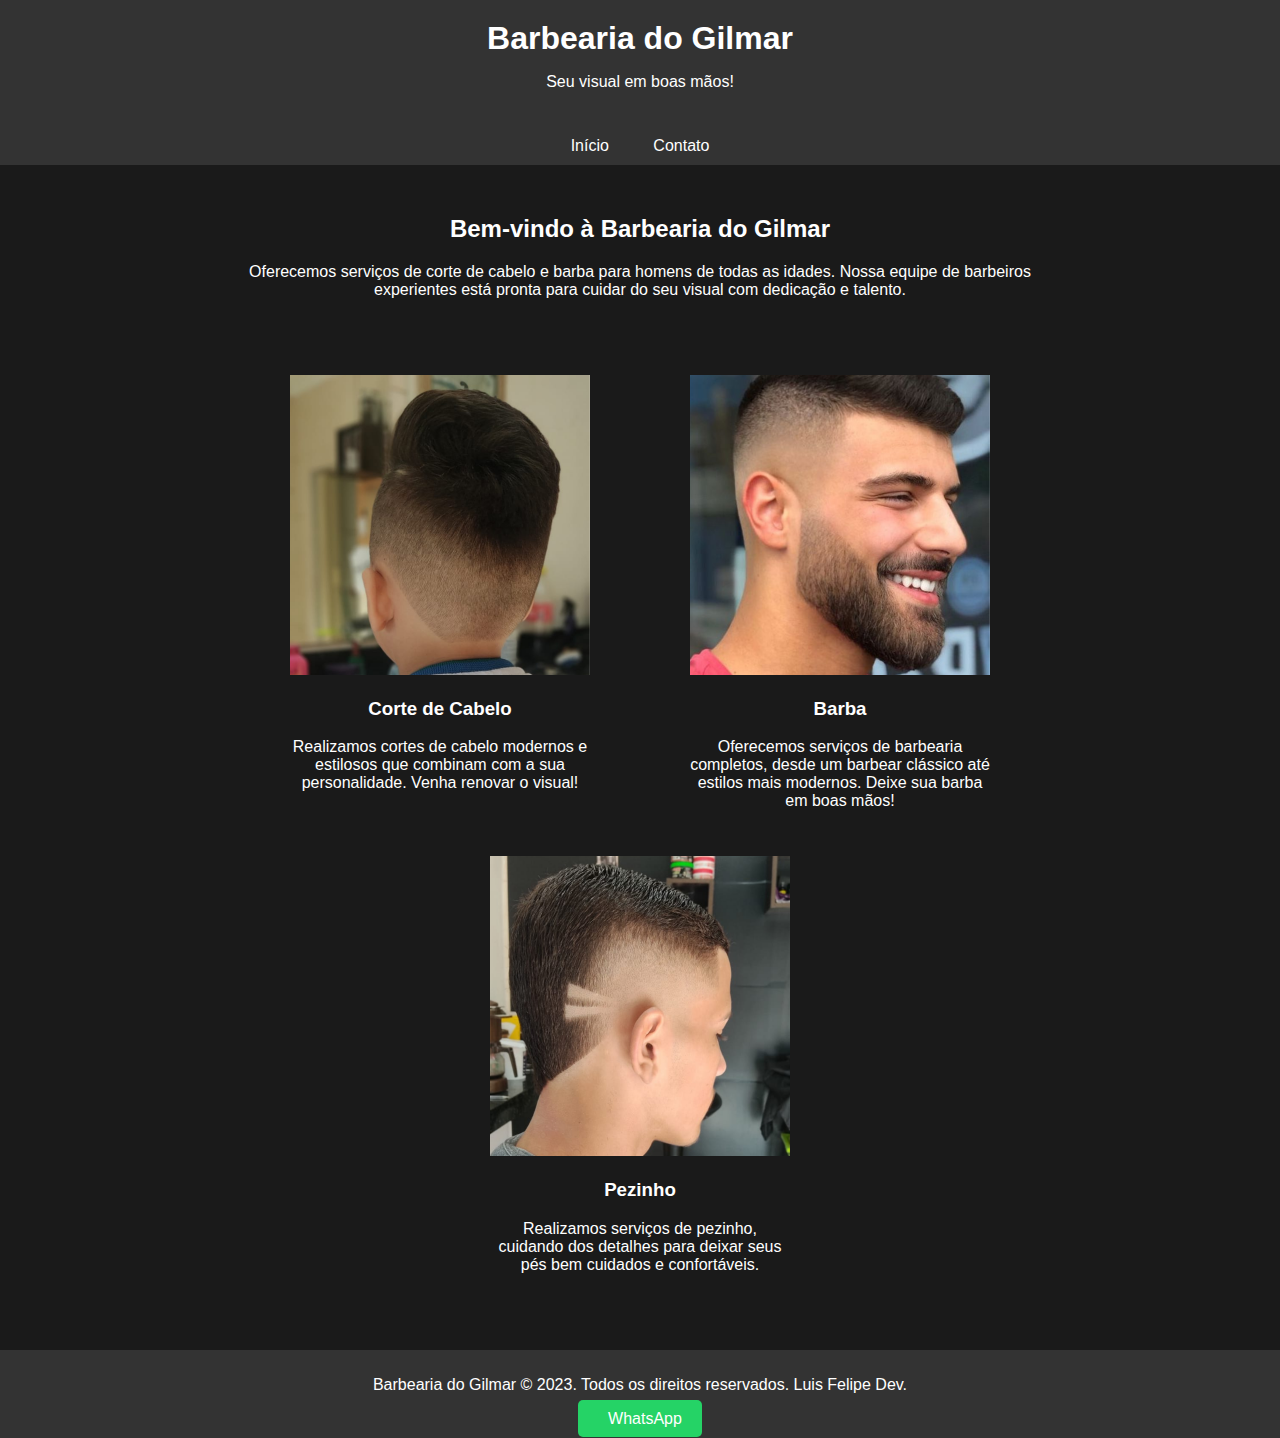
==== index.html @ b208b426 "projeto site barbearia" ====
<!DOCTYPE html>
<html lang="pt-BR">
<head>
    <meta charset="UTF-8">
    <meta name="viewport" content="width=device-width, initial-scale=1.0">
    <title>Barbearia do Gilmar</title>
    <link rel="stylesheet" href="style.css">   
</head>
<body>
    <header>
        <h1>Barbearia do Gilmar</h1>
        <p>Seu visual em boas mãos!</p>
    </header>
    <nav>
        <a href="#">Início</a>
        <a href="./contato.html">Contato</a>
    </nav>
    <section>
        <h2>Bem-vindo à Barbearia do Gilmar</h2>
        <p>Oferecemos serviços de corte de cabelo e barba para homens de todas as idades. Nossa equipe de barbeiros experientes está pronta para cuidar do seu visual com dedicação e talento.</p>
    </section>

    <!-- Serviços -->
    <section class="servicos">
        <div class="servico">
            <img src="./fotos/2.png" alt="Corte de Cabelo">
            <h3>Corte de Cabelo</h3>
            <p>Realizamos cortes de cabelo modernos e estilosos que combinam com a sua personalidade. Venha renovar o visual!</p>
        </div>
        <div class="servico">
            <img src="./fotos/6.png" alt="Barba">
            <h3>Barba</h3>
            <p>Oferecemos serviços de barbearia completos, desde um barbear clássico até estilos mais modernos. Deixe sua barba em boas mãos!</p>
        </div>
        <div class="servico">
            <img src="./fotos/5.png" alt="Pezinho">
            <h3>Pezinho</h3>
            <p>Realizamos serviços de pezinho, cuidando dos detalhes para deixar seus pés bem cuidados e confortáveis.</p>
        </div>
    </section>

    <footer>
        <p>Barbearia do Gilmar &copy; 2023. Todos os direitos reservados. Luis Felipe Dev.</p>
        <!-- Botão com o ícone do WhatsApp -->
        <a class="whatsapp-button" href="https://wa.me/qr/P7TEKBEVWF3ZK1" target="_blank">
            <i class="fab fa-whatsapp"></i> WhatsApp
        </a>
    </footer>
</body>
</html>
---- style.css ----
body {
    font-family: Arial, sans-serif;
    margin: 0;
    padding: 0;
    background-color: #1a1a1a;
    color: white;
}

header {
    text-align: center;
    background-color: #333;
    padding: 20px 0;
}

header h1 {
    margin: 0;
}

nav {
    background-color: #333;
    text-align: center;
    padding: 10px 0;
}

nav a {
    color: white;
    text-decoration: none;
    margin: 0 20px;
}

section {
    padding: 30px;
}

.servicos {
    display: flex;
    flex-wrap: wrap;
    justify-content: space-around;
}

.servico {
    width: 300px;
    margin-bottom: 30px;
    text-align: center;
}

.servico img {
    width: 100%;
    max-width: 300px;
    height: auto;
}

footer {
    background-color: #333;
    text-align: center;
    padding: 10px 0;
}

.whatsapp-button {
    background-color: #25D366;
    color: white;
    text-decoration: none;
    padding: 10px 20px;
    border-radius: 5px;
}

.whatsapp-button i {
    margin-right: 10px;
}

a {
    color: white;
    text-decoration: none;
}
/* Restante do CSS ... */

section {
    padding: 30px;
    text-align: center;
    max-width: 800px;
    margin: 0 auto;
}

.servicos {
    display: flex;
    flex-wrap: wrap;
    justify-content: space-around;
}

.servico {
    width: 300px;
    margin-bottom: 30px;
    text-align: center;
}

/* Restante do CSS ... */
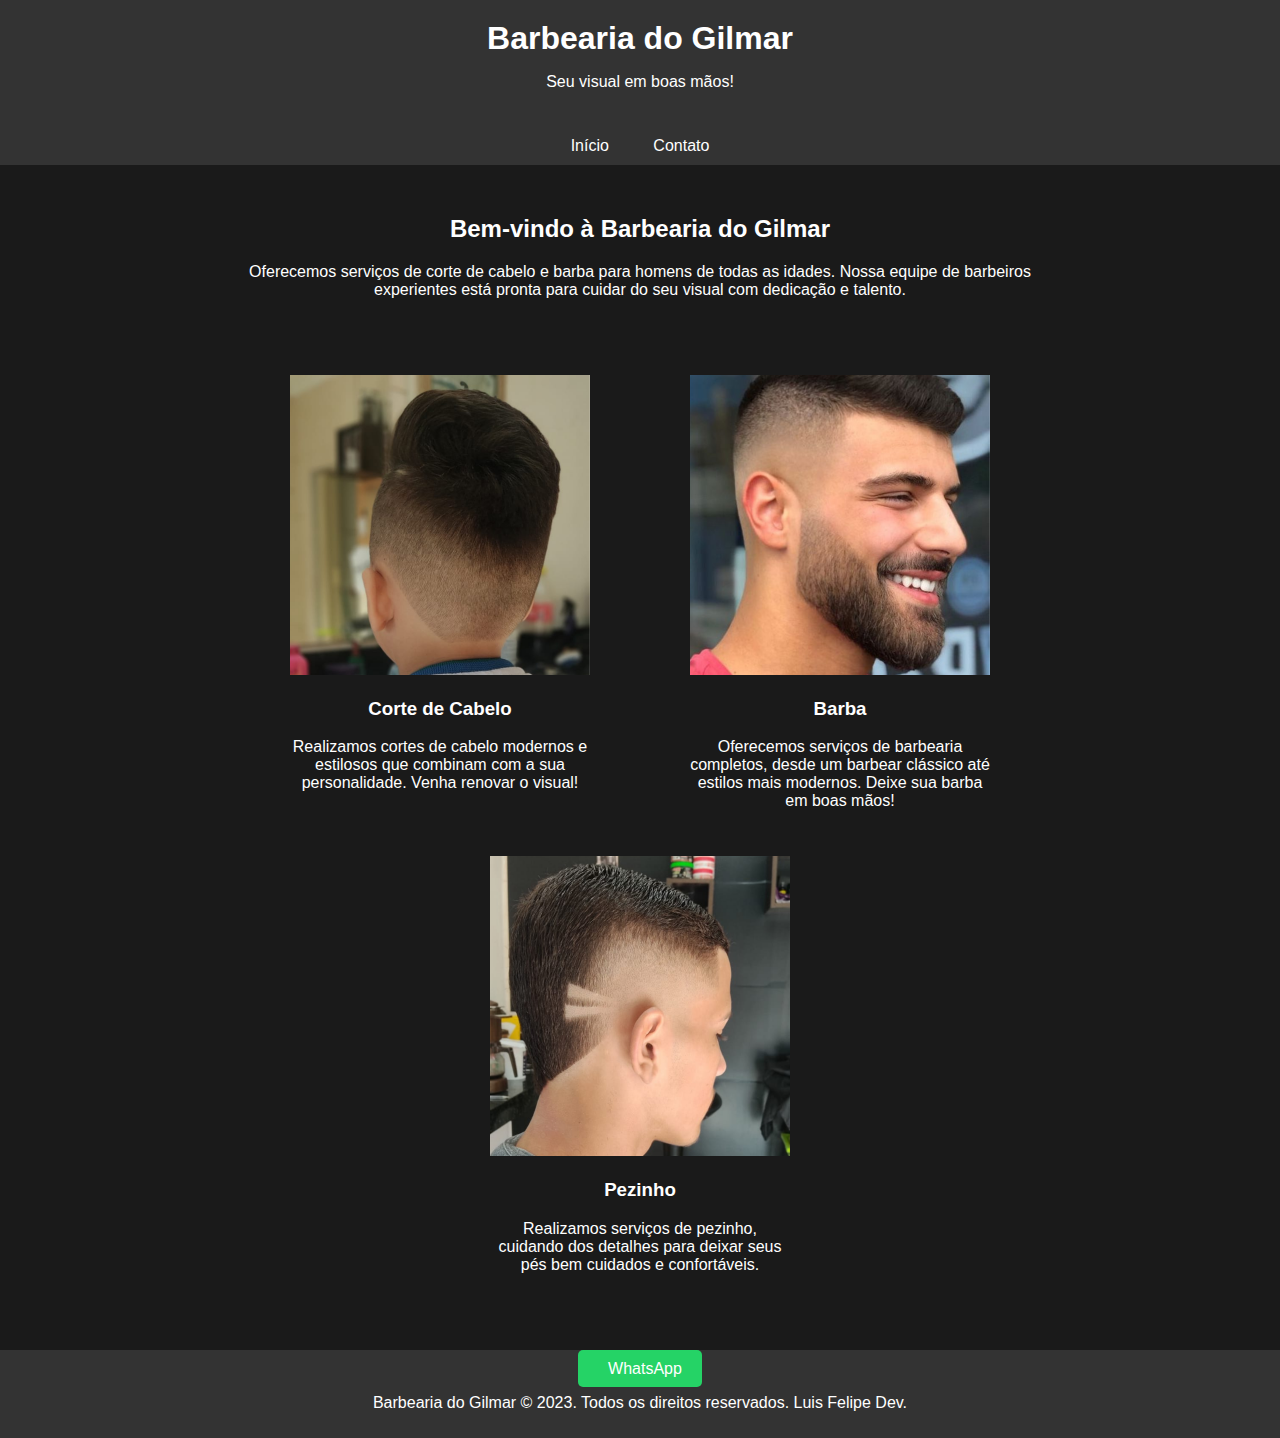
==== commit ae15544a: "0.1" ====
--- a/index.html
+++ b/index.html
@@ -1,11 +1,13 @@
 <!DOCTYPE html>
 <html lang="pt-BR">
+
 <head>
     <meta charset="UTF-8">
     <meta name="viewport" content="width=device-width, initial-scale=1.0">
     <title>Barbearia do Gilmar</title>
-    <link rel="stylesheet" href="style.css">   
+    <link rel="stylesheet" href="style.css">
 </head>
+
 <body>
     <header>
         <h1>Barbearia do Gilmar</h1>
@@ -17,7 +19,8 @@
     </nav>
     <section>
         <h2>Bem-vindo à Barbearia do Gilmar</h2>
-        <p>Oferecemos serviços de corte de cabelo e barba para homens de todas as idades. Nossa equipe de barbeiros experientes está pronta para cuidar do seu visual com dedicação e talento.</p>
+        <p>Oferecemos serviços de corte de cabelo e barba para homens de todas as idades. Nossa equipe de barbeiros
+            experientes está pronta para cuidar do seu visual com dedicação e talento.</p>
     </section>
 
     <!-- Serviços -->
@@ -25,26 +28,30 @@
         <div class="servico">
             <img src="./fotos/2.png" alt="Corte de Cabelo">
             <h3>Corte de Cabelo</h3>
-            <p>Realizamos cortes de cabelo modernos e estilosos que combinam com a sua personalidade. Venha renovar o visual!</p>
+            <p>Realizamos cortes de cabelo modernos e estilosos que combinam com a sua personalidade. Venha renovar o
+                visual!</p>
         </div>
         <div class="servico">
             <img src="./fotos/6.png" alt="Barba">
             <h3>Barba</h3>
-            <p>Oferecemos serviços de barbearia completos, desde um barbear clássico até estilos mais modernos. Deixe sua barba em boas mãos!</p>
+            <p>Oferecemos serviços de barbearia completos, desde um barbear clássico até estilos mais modernos. Deixe
+                sua barba em boas mãos!</p>
         </div>
         <div class="servico">
             <img src="./fotos/5.png" alt="Pezinho">
             <h3>Pezinho</h3>
-            <p>Realizamos serviços de pezinho, cuidando dos detalhes para deixar seus pés bem cuidados e confortáveis.</p>
+            <p>Realizamos serviços de pezinho, cuidando dos detalhes para deixar seus pés bem cuidados e confortáveis.
+            </p>
         </div>
     </section>
 
     <footer>
-        <p>Barbearia do Gilmar &copy; 2023. Todos os direitos reservados. Luis Felipe Dev.</p>
         <!-- Botão com o ícone do WhatsApp -->
         <a class="whatsapp-button" href="https://wa.me/qr/P7TEKBEVWF3ZK1" target="_blank">
             <i class="fab fa-whatsapp"></i> WhatsApp
         </a>
+        <p>Barbearia do Gilmar &copy; 2023. Todos os direitos reservados. Luis Felipe Dev.</p>
     </footer>
 </body>
-</html>
+
+</html>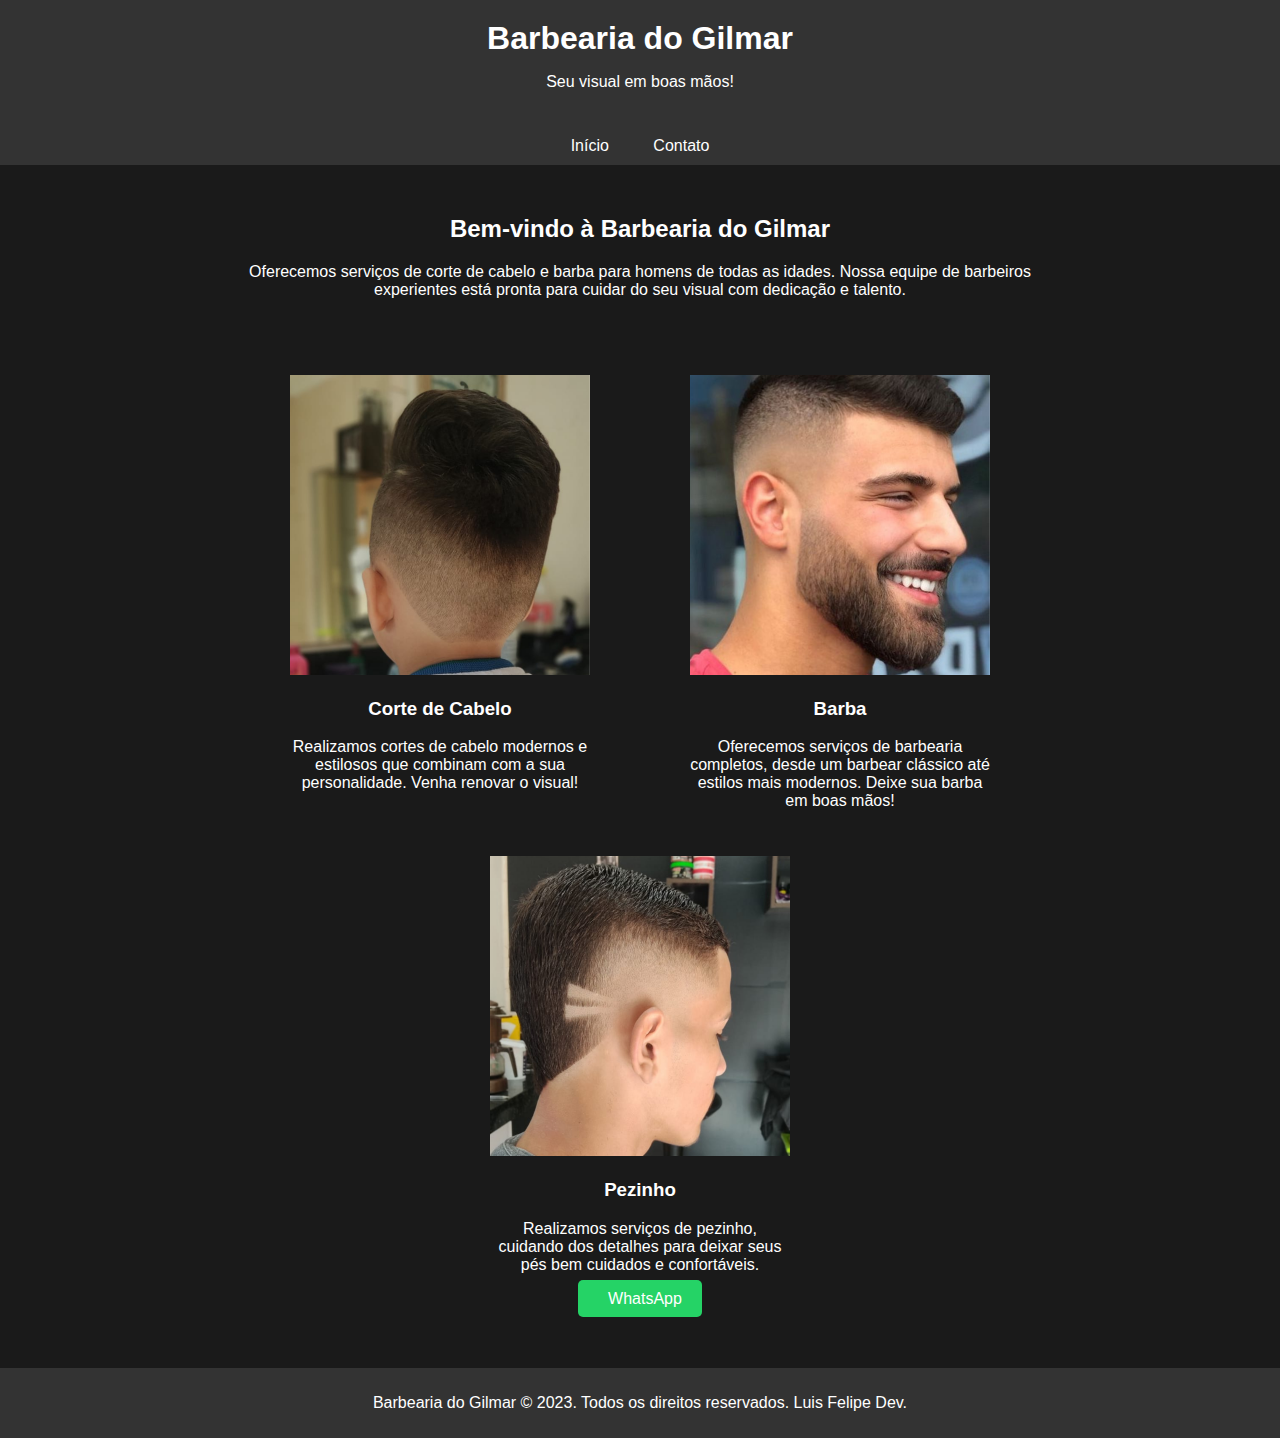
==== commit ae0f6b6e: "0.1" ====
--- a/index.html
+++ b/index.html
@@ -41,15 +41,18 @@
             <img src="./fotos/5.png" alt="Pezinho">
             <h3>Pezinho</h3>
             <p>Realizamos serviços de pezinho, cuidando dos detalhes para deixar seus pés bem cuidados e confortáveis.
-            </p>
+            </p> <!-- Botão com o ícone do WhatsApp -->
+            <a class="whatsapp-button" href="https://wa.me/qr/P7TEKBEVWF3ZK1" target="_blank">
+                <i class="fab fa-whatsapp"></i> WhatsApp
+            </a>
+
         </div>
+        
+
     </section>
 
     <footer>
-        <!-- Botão com o ícone do WhatsApp -->
-        <a class="whatsapp-button" href="https://wa.me/qr/P7TEKBEVWF3ZK1" target="_blank">
-            <i class="fab fa-whatsapp"></i> WhatsApp
-        </a>
+       
         <p>Barbearia do Gilmar &copy; 2023. Todos os direitos reservados. Luis Felipe Dev.</p>
     </footer>
 </body>
